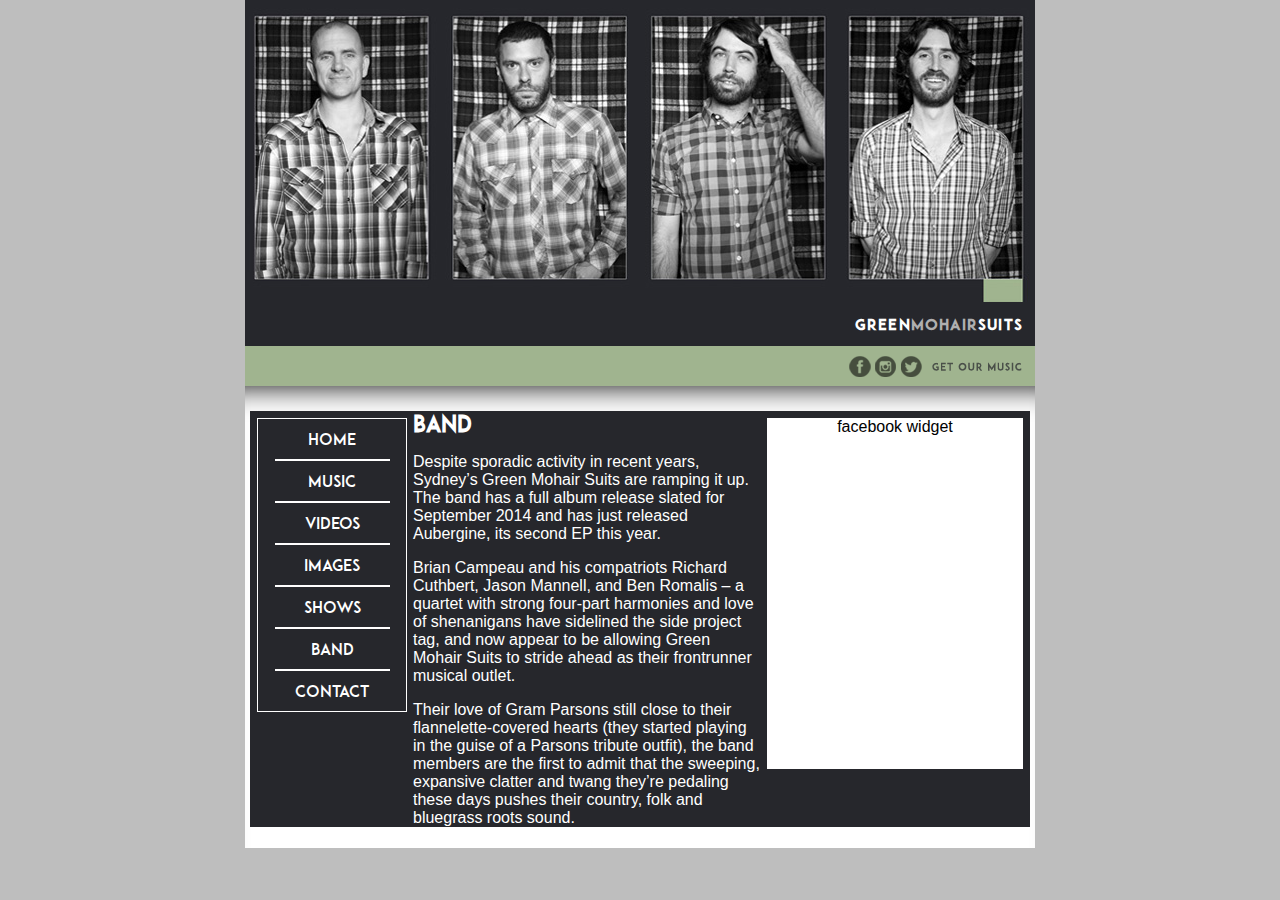
==== band.html @ 874548d6 "mobile nav" ====
<!DOCTYPE html>
<html lang="en">
<head>
	<meta charset="utf-8">
	<meta http-equiv="X-UA-Compatible" content="IE=edge">
	<meta name="viewport" content="width=device-width, initial-scale=1">
	<title>Green Mohair Suits</title>
	<link href="css/site.css" rel="stylesheet">
</head>
<body>
	<div class="container">
		
		<div class="header"><img src="img/header.jpg"></div>
		<div class="title">
			<h1>Green<em>Mohair</em>Suits</h1>
			<a class="drop" href="#"><i></i></a>
		</div>
		
		<div class="social">
			<a class="facebook" href="https://www.facebook.com/232690703586508" target="blank"></a>
			<a class="instagram" href="http://instagram.com/greenmohairsuits" target="blank"></a>
			<a class="twitter" href="http://twitter.com/mohairsuits" target="blank"></a>
			<a class="get-our-music" href="http://greenmohairsuits.bandcamp.com" target="blank">get our music</a>
		</div>
		
		<div class="main">
			<div class="inner">
				
				<div class="middle">
					
					<!-- band -->
					<h1>Band</h1>
					<p>Despite sporadic activity in recent years, Sydney’s Green Mohair Suits are ramping it up.  The band has a full album release slated for September 2014 and has just released Aubergine, its second EP this year.</p>
					<p>Brian Campeau and his compatriots Richard Cuthbert, Jason Mannell, and Ben Romalis – a quartet with strong four-part harmonies and love of shenanigans have sidelined the side project tag, and now appear to be allowing Green Mohair Suits to stride ahead as their frontrunner musical outlet.</p>
					<p>Their love of Gram Parsons still close to their flannelette-covered hearts (they started playing in the guise of a Parsons tribute outfit), the band members are the first to admit that the sweeping, expansive clatter and twang they’re pedaling these days pushes their country, folk and bluegrass roots sound.</p>
					
				</div>
				
				<div class="left">
					<div class="nav">
						<a href="index.html">Home</a>
						<a href="music.html">Music</a>
						<a href="videos.html">Videos</a>
						<a href="images.html">Images</a>
						<a href="shows.html">Shows</a>
						<a href="band.html">Band</a>
						<a href="contact.html">Contact</a>
					</div>
				</div>
				
				<div class="right">facebook widget</div>
			</div>
		</div>
		
	</div>
	<script src="//ajax.googleapis.com/ajax/libs/jquery/1.11.1/jquery.min.js"></script>
	<script src="js/site.js"></script>
</body>
</html>
---- css/site.css ----
/*! normalize.css v1.0.0 | MIT License | git.io/normalize */
article,aside,details,figcaption,figure,footer,header,hgroup,nav,section,summary{display:block}audio,canvas,video{display:inline-block;*display:inline;*zoom:1}audio:not([controls]){display:none;height:0}[hidden]{display:none}html{font-size:100%;-webkit-text-size-adjust:100%;-ms-text-size-adjust:100%}html,button,input,select,textarea{font-family:sans-serif}body{margin:0}a:focus{outline:thin dotted}a:active,a:hover{outline:0}h1{font-size:2em;margin:.67em 0}h2{font-size:1.5em;margin:.83em 0}h3{font-size:1.17em;margin:1em 0}h4{font-size:1em;margin:1.33em 0}h5{font-size:.83em;margin:1.67em 0}h6{font-size:.75em;margin:2.33em 0}abbr[title]{border-bottom:1px dotted}b,strong{font-weight:bold}blockquote{margin:1em 40px}dfn{font-style:italic}mark{background:#ff0;color:#000}p,pre{margin:1em 0}code,kbd,pre,samp{font-family:monospace,serif;_font-family:'courier new',monospace;font-size:1em}pre{white-space:pre;white-space:pre-wrap;word-wrap:break-word}q{quotes:none}q:before,q:after{content:'';content:none}small{font-size:75%}sub,sup{font-size:75%;line-height:0;position:relative;vertical-align:baseline}sup{top:-0.5em}sub{bottom:-0.25em}dl,menu,ol,ul{margin:1em 0}dd{margin:0 0 0 40px}menu,ol,ul{padding:0 0 0 40px}nav ul,nav ol{list-style:none;list-style-image:none}img{border:0;-ms-interpolation-mode:bicubic}svg:not(:root){overflow:hidden}figure{margin:0}form{margin:0}fieldset{border:1px solid #c0c0c0;margin:0 2px;padding:.35em .625em .75em}legend{border:0;padding:0;white-space:normal;*margin-left:-7px}button,input,select,textarea{font-size:100%;margin:0;vertical-align:baseline;*vertical-align:middle}button,input{line-height:normal}button,html input[type="button"],input[type="reset"],input[type="submit"]{-webkit-appearance:button;cursor:pointer;*overflow:visible}button[disabled],input[disabled]{cursor:default}input[type="checkbox"],input[type="radio"]{box-sizing:border-box;padding:0;*height:13px;*width:13px}input[type="search"]{-webkit-appearance:textfield;-moz-box-sizing:content-box;-webkit-box-sizing:content-box;box-sizing:content-box}input[type="search"]::-webkit-search-cancel-button,input[type="search"]::-webkit-search-decoration{-webkit-appearance:none}button::-moz-focus-inner,input::-moz-focus-inner{border:0;padding:0}textarea{overflow:auto;vertical-align:top}table{border-collapse:collapse;border-spacing:0}

body {
	background: #bebebe;
}
.container {
	width: 790px;
	margin: 0 auto;
}
.header {
	background: #26272c;
}
.header img {
	width: 100%;
}
.title {
	background: #26272c;
	text-align: right;
	color: #fff;
	font-family: 'adam.cg_proregular';
	position: relative;
	height: 40px;
}
.title h1 {
	font-size: 15px;
	letter-spacing: 1.2px;
	margin: 0;
	padding: 0;
	position: absolute;
	right: 12px;
	top: 9px;
}
.title em {
	font-style: normal;
	color: #afafaf;
}
a.drop {
	position: absolute;
	left: 15px;
	top: 5px;
	width: 30px;
	height: 15px;
	padding-top: 10px;
	display: none;
}
a.drop i {
	display: block;
	background: #a0b48f;
	height: 5px;
	width: 30px;
	-webkit-transition: all .3s;
	transition: all .3s;
	position: relative;
}
a.drop i:before {
	content: "";
	display: block;
	background: #a0b48f;
	height: 5px;
	position: absolute;
	top: -10px;
	width: 30px;
	-webkit-transition: all .3s;
	transition: all .3s;
}
a.drop i:after {
	content: "";
	display: block;
	background: #a0b48f;
	height: 5px;
	position: absolute;
	top: 10px;
	width: 30px;
	-webkit-transition: all .3s;
	transition: all .3s;
}
a.drop.open i {
	background: transparent;
}
a.drop.open i:before {
	top: 0;
	-webkit-transform: rotate(45deg);
	transform: rotate(45deg);
}
a.drop.open i:after {
	top: 0;
	-webkit-transform: rotate(-45deg);
	transform: rotate(-45deg);
}
.social {
	background: #a0b48f;
	position: relative;
	height: 40px;
}
.social a {
	position: absolute;
	top: 10px;
	display: inline-block;
	width: 22px;
	height: 21px;
	opacity: .7;
}
.social a:hover {
	opacity: 1;
}
.social a.facebook {
	background: url('../img/facebook.png');
	right: 164px;
}
.social a.instagram {
	background: url('../img/instagram.png');
	right: 138px;
}
.social a.twitter {
	background: url('../img/twitter.png');
	right: 112px;
}
.social .get-our-music {
	background: url('../img/get-our-music.png');
	width: 90px;
	height: 9px;
	display: inline-block;
	overflow: hidden;
	text-indent: -1000px;
	position: absolute;
	top: 16px;
	right: 13px;
}

.videoWrapper {
	position: relative;
	padding-bottom: 56.25%; /* 16:9 */
	padding-top: 25px;
	height: 0;
}
.videoWrapper iframe {
	position: absolute;
	top: 0;
	left: 0;
	width: 100%;
	height: 190px;
}


.main {
	background: #fff;
	box-shadow: inset 0 30px 30px -30px #000;
	padding: 10px 5px 5px 5px;
}
.main .inner {
	background: #26272c;
	color: #fff;
	margin: 0 auto;
	width: 100%;
	box-sizing: border-box;
	position: relative;
}
.left {
	position: absolute;
	width: 150px;
	left: 7px;
	top: 7px;
}
.nav {
	border: 1px solid #fff;
}
.nav a {
	color: white;
	display: block;
	text-align: center;
	text-decoration: none;
	margin: 10px 0;
	font-family: 'adam.cg_proregular';
}
.nav a + a:before {
	content: "";
	background: white;
	width: 115px;
	height: 2px;
	display: block;
	margin: 0 auto 10px auto;
}
.middle {
	display: block;
	margin-left: 163px;
	margin-right: 269px;
	margin-top: 7px;
	min-height: 400px;
}
.right {
	background: #fff;
	color: #000;
	width: 256px;
	height: 351px;
	position: absolute;
	text-align: center;
	top: 7px;
	right: 7px;
}
@font-face {
	font-family: 'adam.cg_proregular';
	src: url('../fonts/adam.cg_pro-webfont.eot');
	src: url('../fonts/adam.cg_pro-webfont.eot?#iefix') format('embedded-opentype'),
	url('../fonts/adam.cg_pro-webfont.woff') format('woff'),
	url('../fonts/adam.cg_pro-webfont.ttf') format('truetype'),
	url('../fonts/adam.cg_pro-webfont.svg#adam.cg_proregular') format('svg');
	font-weight: normal;
	font-style: normal;
}
h1 {
	font-family: 'adam.cg_proregular';
	font-size: 22px;
}
.youtube {
	max-width: 348px;
	height: 190px;
	background: #666;
}
.photo {
	max-width: 348px;
	height: 190px;
	background: #666;
}
.bandcamp {
	display: block;
	width: 196px;
	height: 28px;
	background: url('../img/bandcamp.png') center center no-repeat;
	text-indent: -1000px;
	overflow: hidden;
	margin: 0 auto;
	padding: 20px 0;
}
.itunes {
	display: block;
	width: 124px;
	height: 48px;
	background: url('../img/itunes.png') center center no-repeat;
	text-indent: -1000px;
	overflow: hidden;
	margin: 0 auto;
	padding: 20px 0;
}
.show {
	text-align: center;
}
.show:after {
	content: "";
	background: white;
	width: 250px;
	height: 2px;
	display: block;
	margin: 10px auto 10px auto;
}
a.contact {
	display: block;
	color:#fff;
	text-decoration: none;
	text-align: center; 
}
a.contact:hover {
	color:#fff;
	text-decoration: underline;
}

@media only screen and (max-width: 800px) {
	.container {
		width: 700px;
	}
	.middle {
		margin-left: 174px;
		margin-right: 7px;
	}
	.youtube {
		width: 100%;
		max-width: 100%;
	}
	.right {
		position: relative;
		margin-left: 180px;
		width: auto;
	}
}
@media only screen and (max-width: 700px) {
	.container {
		width: 600px;
	}
}
@media only screen and (max-width: 640px) {
	.container {
		width: 100%;
	}
	.main .inner {
		display: block;
	}
	a.drop {
		display: block;
	}
	.left {
		position: absolute;
		background: #26272c;
		top: -57px;
		left: -5px;
		height:	0;
		overflow: hidden;
	}
	.left.open {
		height:	auto;
	}
	.left .nav {
		border: 0;
	}
	.middle {
		margin-left: 7px;
		margin-right: 7px;
	}
	.right {
		margin: 0 7px;
		width: 100%;
	}
	.youtube {
		width: 100%;
	}
	.photo {
		width: 100%;
	}
}
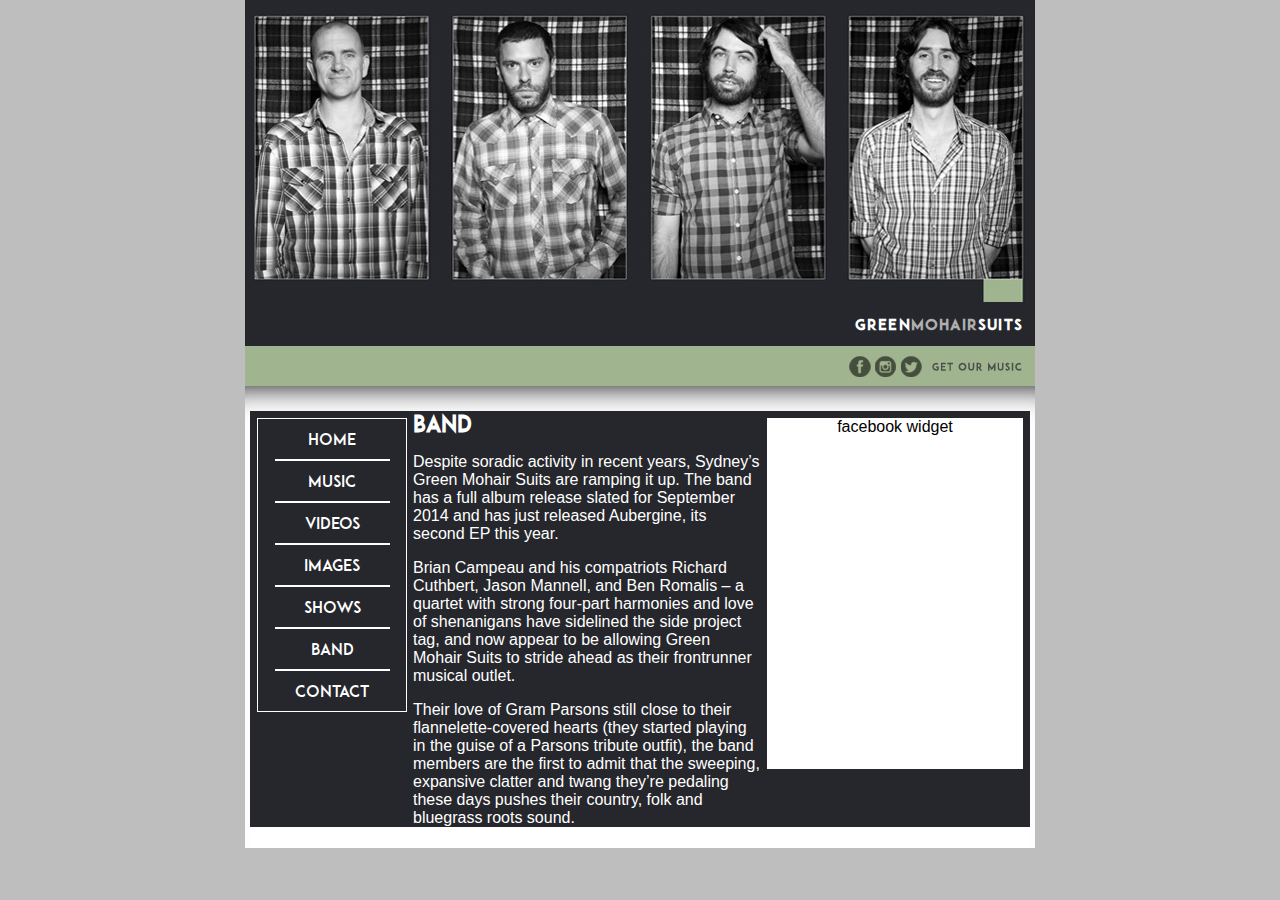
==== commit d85eadcc: "Update" ====
--- a/band.html
+++ b/band.html
@@ -30,7 +30,7 @@
 					
 					<!-- band -->
 					<h1>Band</h1>
-					<p>Despite sporadic activity in recent years, Sydney’s Green Mohair Suits are ramping it up.  The band has a full album release slated for September 2014 and has just released Aubergine, its second EP this year.</p>
+					<p>Despite soradic activity in recent years, Sydney’s Green Mohair Suits are ramping it up.  The band has a full album release slated for September 2014 and has just released Aubergine, its second EP this year.</p>
 					<p>Brian Campeau and his compatriots Richard Cuthbert, Jason Mannell, and Ben Romalis – a quartet with strong four-part harmonies and love of shenanigans have sidelined the side project tag, and now appear to be allowing Green Mohair Suits to stride ahead as their frontrunner musical outlet.</p>
 					<p>Their love of Gram Parsons still close to their flannelette-covered hearts (they started playing in the guise of a Parsons tribute outfit), the band members are the first to admit that the sweeping, expansive clatter and twang they’re pedaling these days pushes their country, folk and bluegrass roots sound.</p>
 					
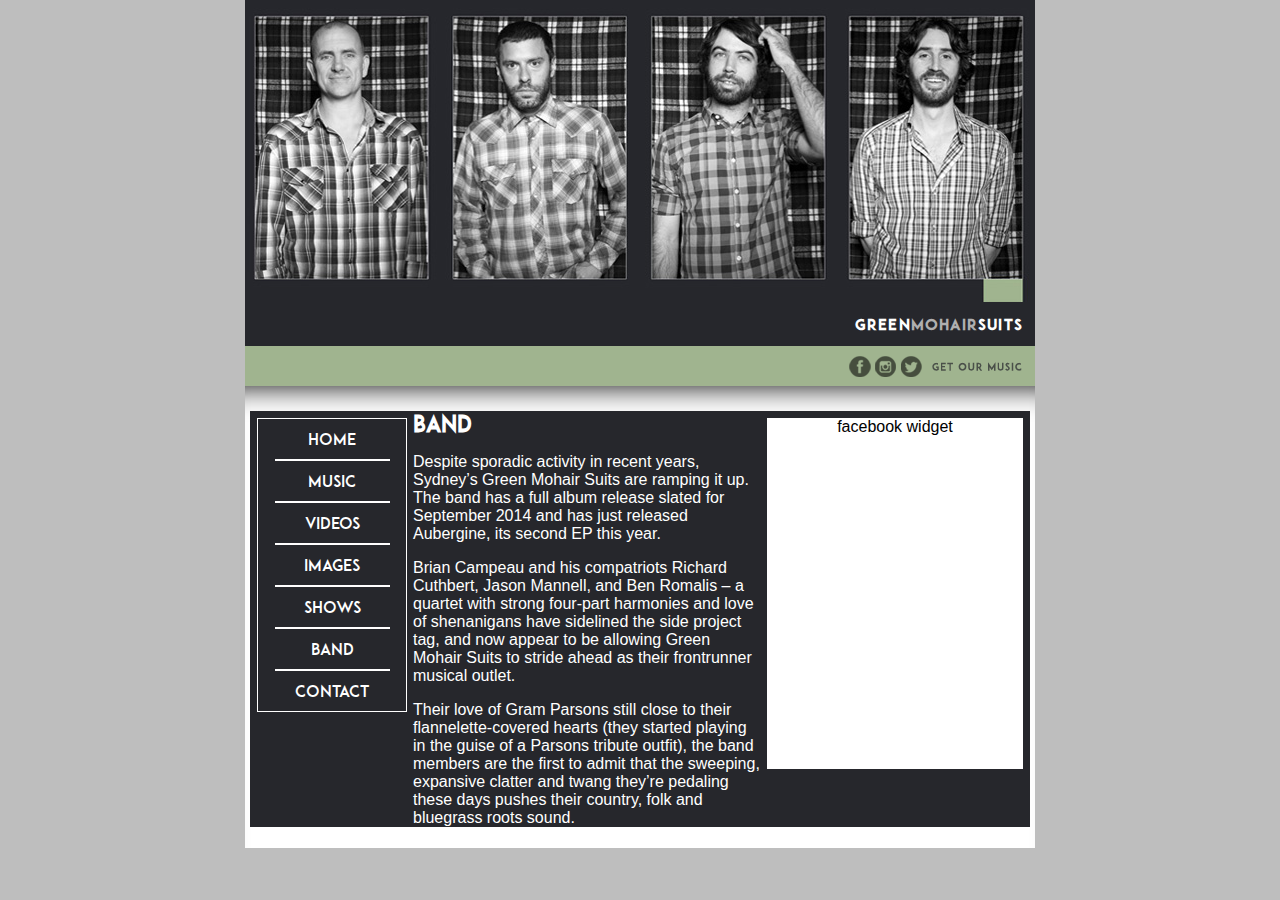
==== commit 1fb19c1c: "Update" ====
--- a/band.html
+++ b/band.html
@@ -30,7 +30,7 @@
 					
 					<!-- band -->
 					<h1>Band</h1>
-					<p>Despite soradic activity in recent years, Sydney’s Green Mohair Suits are ramping it up.  The band has a full album release slated for September 2014 and has just released Aubergine, its second EP this year.</p>
+					<p>Despite sporadic activity in recent years, Sydney’s Green Mohair Suits are ramping it up.  The band has a full album release slated for September 2014 and has just released Aubergine, its second EP this year.</p>
 					<p>Brian Campeau and his compatriots Richard Cuthbert, Jason Mannell, and Ben Romalis – a quartet with strong four-part harmonies and love of shenanigans have sidelined the side project tag, and now appear to be allowing Green Mohair Suits to stride ahead as their frontrunner musical outlet.</p>
 					<p>Their love of Gram Parsons still close to their flannelette-covered hearts (they started playing in the guise of a Parsons tribute outfit), the band members are the first to admit that the sweeping, expansive clatter and twang they’re pedaling these days pushes their country, folk and bluegrass roots sound.</p>
 					
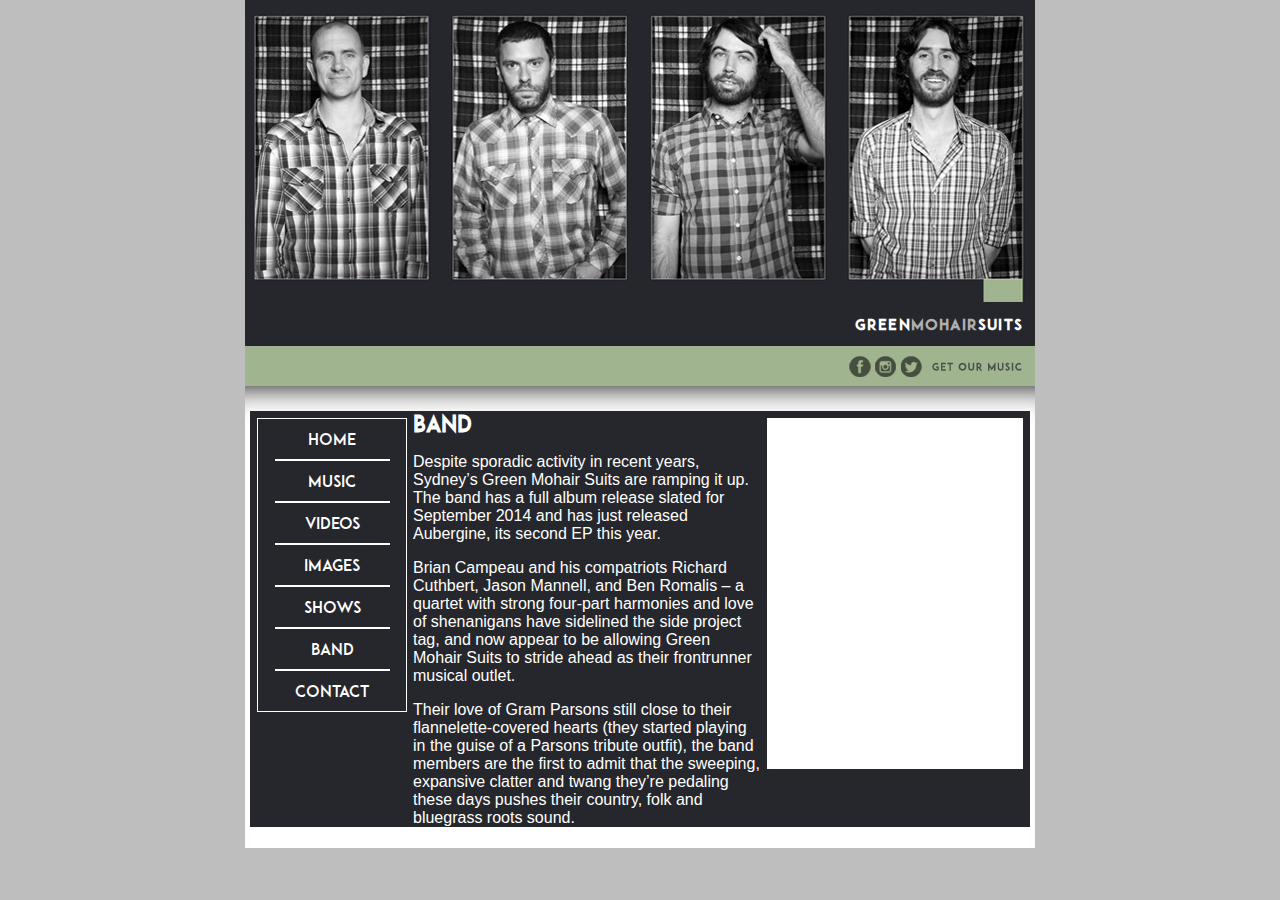
==== commit 5c641a0b: "Fixed mobile facebook like" ====
--- a/band.html
+++ b/band.html
@@ -48,12 +48,14 @@
 					</div>
 				</div>
 				
-				<div class="right">facebook widget</div>
+				<div class="right">
+					<iframe src="http://www.facebook.com/plugins/likebox.php?href=https%3A%2F%2Fwww.facebook.com%2F232690703586508&amp;width=180&amp;height=258&amp;colorscheme=light&amp;show_faces=true&amp;header=false&amp;stream=false&amp;show_border=false&amp;appId=265485230265776" scrolling="no" frameborder="0" align="center"; style="border:none; overflow:hidden; width:250px; height:258px;" allowTransparency="true"></iframe>
+				</div>
 			</div>
 		</div>
 		
 	</div>
-	<script src="//ajax.googleapis.com/ajax/libs/jquery/1.11.1/jquery.min.js"></script>
+	<script src="http://ajax.googleapis.com/ajax/libs/jquery/1.11.1/jquery.min.js"></script>
 	<script src="js/site.js"></script>
 </body>
 </html>
--- a/css/site.css
+++ b/css/site.css
@@ -316,8 +316,14 @@
 		margin-right: 7px;
 	}
 	.right {
-		margin: 0 7px;
-		width: 100%;
+		margin: 0 auto;
+		width: 250px;
+		position: fixed;
+		top: inherit;
+		bottom: 0;
+		left: 0;
+		height: 67px;
+		border-radius: 10px 10px 0 0;
 	}
 	.youtube {
 		width: 100%;
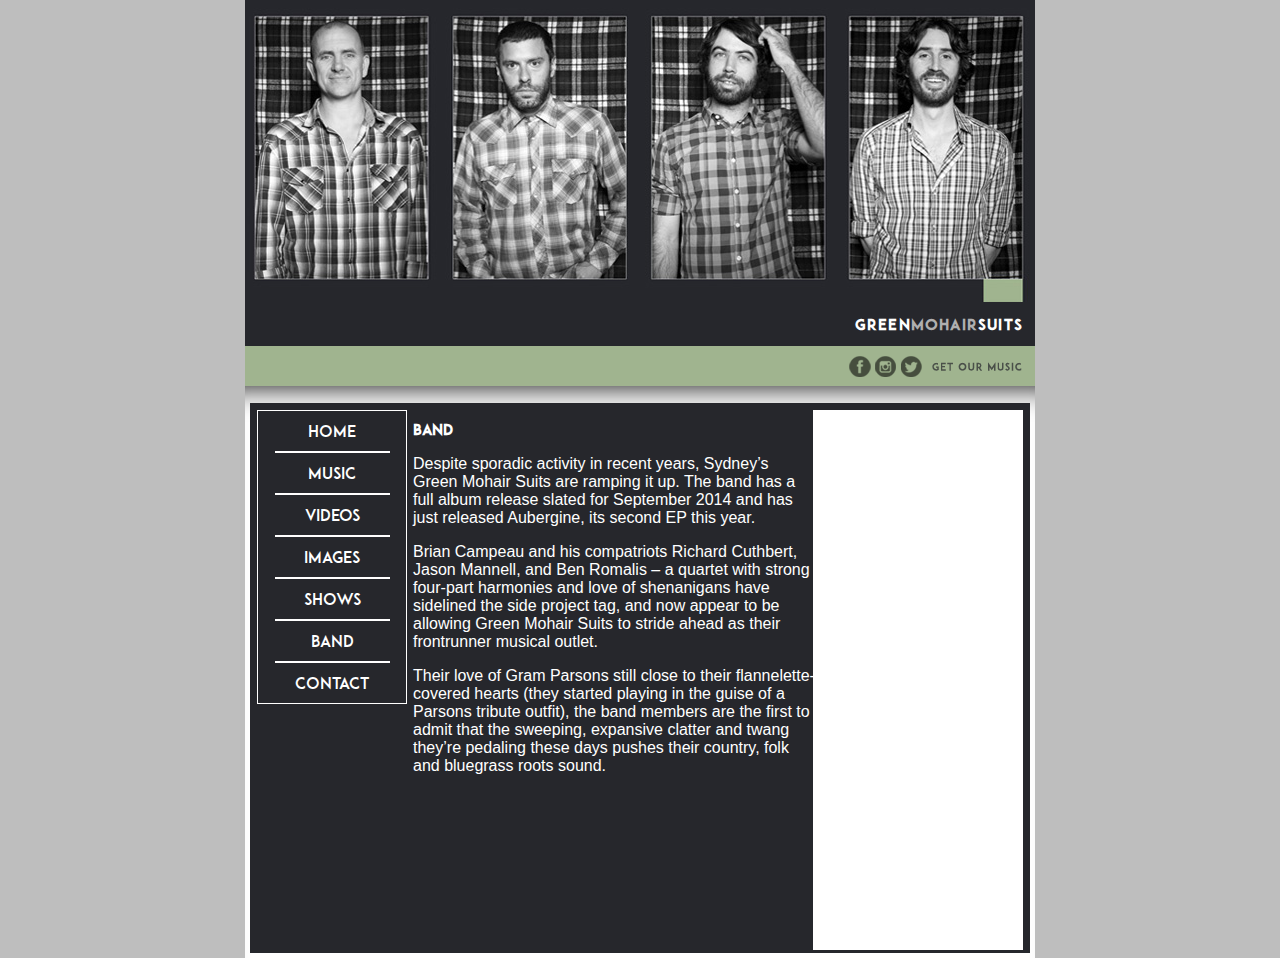
==== commit cf0a8b99: "Update All" ====
--- a/band.html
+++ b/band.html
@@ -33,6 +33,16 @@
 					<p>Despite sporadic activity in recent years, Sydney’s Green Mohair Suits are ramping it up.  The band has a full album release slated for September 2014 and has just released Aubergine, its second EP this year.</p>
 					<p>Brian Campeau and his compatriots Richard Cuthbert, Jason Mannell, and Ben Romalis – a quartet with strong four-part harmonies and love of shenanigans have sidelined the side project tag, and now appear to be allowing Green Mohair Suits to stride ahead as their frontrunner musical outlet.</p>
 					<p>Their love of Gram Parsons still close to their flannelette-covered hearts (they started playing in the guise of a Parsons tribute outfit), the band members are the first to admit that the sweeping, expansive clatter and twang they’re pedaling these days pushes their country, folk and bluegrass roots sound.</p>
+					</br>
+					</br>
+					</br>
+					</br>
+					</br>
+					</br>
+					</br>
+					</br>
+					</br>
+					
 					
 				</div>
 				
@@ -49,7 +59,7 @@
 				</div>
 				
 				<div class="right">
-					<iframe src="http://www.facebook.com/plugins/likebox.php?href=https%3A%2F%2Fwww.facebook.com%2F232690703586508&amp;width=180&amp;height=258&amp;colorscheme=light&amp;show_faces=true&amp;header=false&amp;stream=false&amp;show_border=false&amp;appId=265485230265776" scrolling="no" frameborder="0" align="center"; style="border:none; overflow:hidden; width:250px; height:258px;" allowTransparency="true"></iframe>
+					<iframe src="http://www.facebook.com/plugins/likebox.php?href=https%3A%2F%2Fwww.facebook.com%2F232690703586508&amp;width=180&amp;height=530&amp;colorscheme=light&amp;show_faces=true&amp;header=false&amp;stream=false&amp;show_border=false&amp;appId=265485230265776"; scrolling="no"; frameborder="0"; align="center"; style="border:none; overflow:hidden; width:200px; height:530px;" allowTransparency="true"></iframe>
 				</div>
 			</div>
 		</div>
--- a/css/site.css
+++ b/css/site.css
@@ -139,7 +139,7 @@
 	top: 0;
 	left: 0;
 	width: 100%;
-	height: 190px;
+	height: 220px;
 }
 
 
@@ -153,6 +153,7 @@
 	color: #fff;
 	margin: 0 auto;
 	width: 100%;
+	
 	box-sizing: border-box;
 	position: relative;
 }
@@ -184,15 +185,16 @@
 .middle {
 	display: block;
 	margin-left: 163px;
-	margin-right: 269px;
+	margin-right: 215px;
 	margin-top: 7px;
+	padding-top: 7px;
 	min-height: 400px;
 }
 .right {
 	background: #fff;
 	color: #000;
-	width: 256px;
-	height: 351px;
+	width: 210px;
+	height: 540px;
 	position: absolute;
 	text-align: center;
 	top: 7px;
@@ -210,17 +212,20 @@
 }
 h1 {
 	font-family: 'adam.cg_proregular';
-	font-size: 22px;
+	font-size: 15px;
 }
 .youtube {
-	max-width: 348px;
-	height: 190px;
+	max-width: 395px;
+	height: 220px;
+	top:7px;
 	background: #666;
 }
 .photo {
-	max-width: 348px;
-	height: 190px;
+	max-width: 395px;
+	height: 220px;
+	top:7px;
 	background: #666;
+	
 }
 .bandcamp {
 	display: block;
@@ -280,6 +285,7 @@
 		position: relative;
 		margin-left: 180px;
 		width: auto;
+
 	}
 }
 @media only screen and (max-width: 700px) {
@@ -317,7 +323,7 @@
 	}
 	.right {
 		margin: 0 auto;
-		width: 250px;
+		width: 200px;
 		position: fixed;
 		top: inherit;
 		bottom: 0;
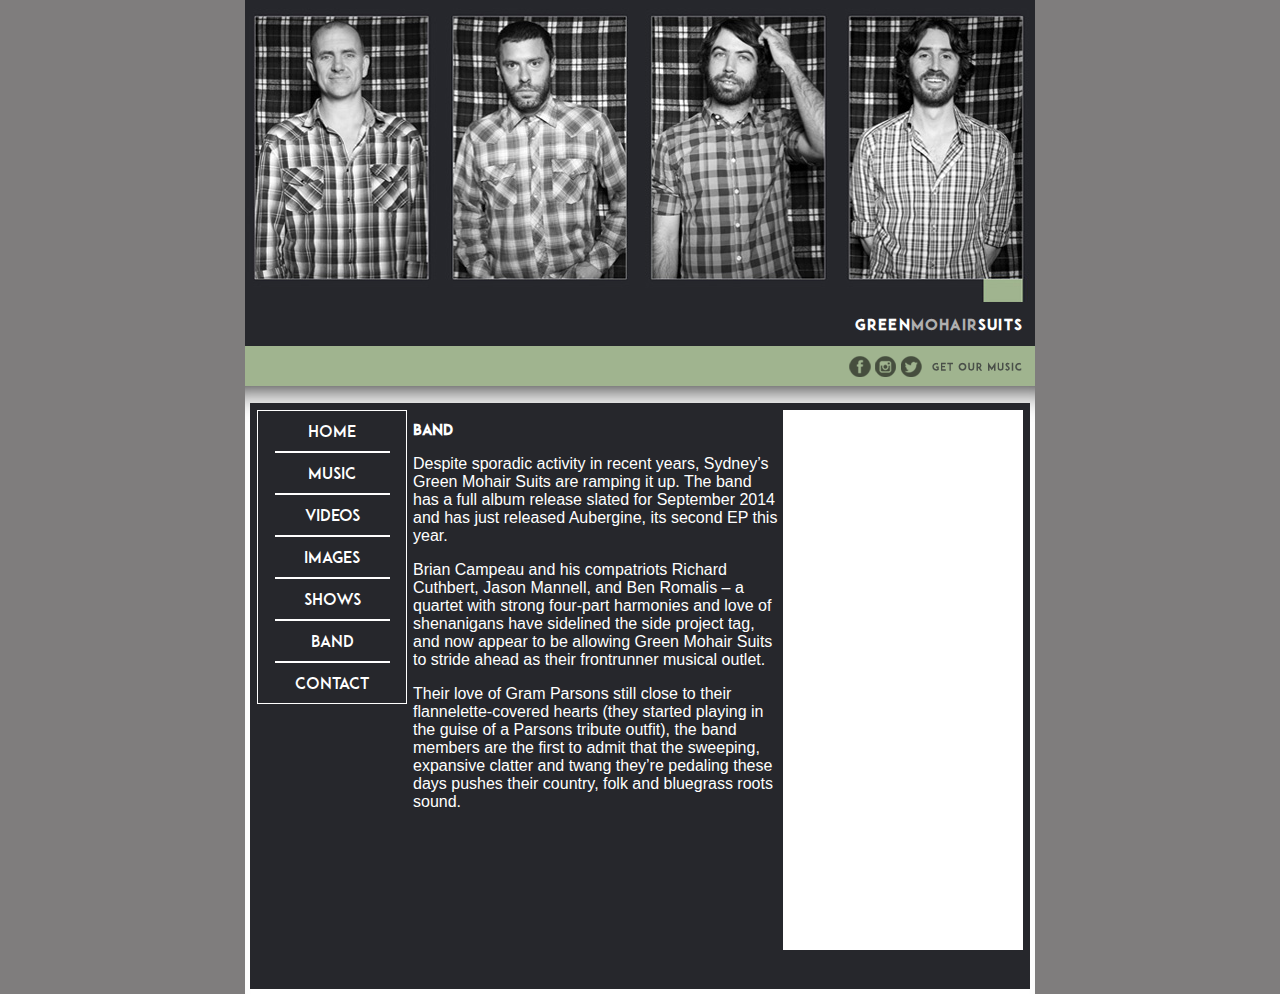
==== commit 3226fbfd: "5" ====
--- a/band.html
+++ b/band.html
@@ -59,7 +59,7 @@
 				</div>
 				
 				<div class="right">
-					<iframe src="http://www.facebook.com/plugins/likebox.php?href=https%3A%2F%2Fwww.facebook.com%2F232690703586508&amp;width=180&amp;height=530&amp;colorscheme=light&amp;show_faces=true&amp;header=false&amp;stream=false&amp;show_border=false&amp;appId=265485230265776"; scrolling="no"; frameborder="0"; align="center"; style="border:none; overflow:hidden; width:200px; height:530px;" allowTransparency="true"></iframe>
+					<iframe src="http://www.facebook.com/plugins/likebox.php?href=https%3A%2F%2Fwww.facebook.com%2F232690703586508&amp;width=180&amp;height=530&amp;colorscheme=light&amp;show_faces=true&amp;header=false&amp;stream=false&amp;show_border=false&amp;appId=265485230265776"; scrolling="no"; frameborder="0"; align="center"; style="border:none; overflow:hidden; width:240px; height:530px;" allowTransparency="true"></iframe>
 				</div>
 			</div>
 		</div>
--- a/css/site.css
+++ b/css/site.css
@@ -2,7 +2,7 @@
 article,aside,details,figcaption,figure,footer,header,hgroup,nav,section,summary{display:block}audio,canvas,video{display:inline-block;*display:inline;*zoom:1}audio:not([controls]){display:none;height:0}[hidden]{display:none}html{font-size:100%;-webkit-text-size-adjust:100%;-ms-text-size-adjust:100%}html,button,input,select,textarea{font-family:sans-serif}body{margin:0}a:focus{outline:thin dotted}a:active,a:hover{outline:0}h1{font-size:2em;margin:.67em 0}h2{font-size:1.5em;margin:.83em 0}h3{font-size:1.17em;margin:1em 0}h4{font-size:1em;margin:1.33em 0}h5{font-size:.83em;margin:1.67em 0}h6{font-size:.75em;margin:2.33em 0}abbr[title]{border-bottom:1px dotted}b,strong{font-weight:bold}blockquote{margin:1em 40px}dfn{font-style:italic}mark{background:#ff0;color:#000}p,pre{margin:1em 0}code,kbd,pre,samp{font-family:monospace,serif;_font-family:'courier new',monospace;font-size:1em}pre{white-space:pre;white-space:pre-wrap;word-wrap:break-word}q{quotes:none}q:before,q:after{content:'';content:none}small{font-size:75%}sub,sup{font-size:75%;line-height:0;position:relative;vertical-align:baseline}sup{top:-0.5em}sub{bottom:-0.25em}dl,menu,ol,ul{margin:1em 0}dd{margin:0 0 0 40px}menu,ol,ul{padding:0 0 0 40px}nav ul,nav ol{list-style:none;list-style-image:none}img{border:0;-ms-interpolation-mode:bicubic}svg:not(:root){overflow:hidden}figure{margin:0}form{margin:0}fieldset{border:1px solid #c0c0c0;margin:0 2px;padding:.35em .625em .75em}legend{border:0;padding:0;white-space:normal;*margin-left:-7px}button,input,select,textarea{font-size:100%;margin:0;vertical-align:baseline;*vertical-align:middle}button,input{line-height:normal}button,html input[type="button"],input[type="reset"],input[type="submit"]{-webkit-appearance:button;cursor:pointer;*overflow:visible}button[disabled],input[disabled]{cursor:default}input[type="checkbox"],input[type="radio"]{box-sizing:border-box;padding:0;*height:13px;*width:13px}input[type="search"]{-webkit-appearance:textfield;-moz-box-sizing:content-box;-webkit-box-sizing:content-box;box-sizing:content-box}input[type="search"]::-webkit-search-cancel-button,input[type="search"]::-webkit-search-decoration{-webkit-appearance:none}button::-moz-focus-inner,input::-moz-focus-inner{border:0;padding:0}textarea{overflow:auto;vertical-align:top}table{border-collapse:collapse;border-spacing:0}
 
 body {
-	background: #bebebe;
+	background: #7f7d7d;
 }
 .container {
 	width: 790px;
@@ -185,7 +185,7 @@
 .middle {
 	display: block;
 	margin-left: 163px;
-	margin-right: 215px;
+	margin-right: 250px;
 	margin-top: 7px;
 	padding-top: 7px;
 	min-height: 400px;
@@ -193,7 +193,7 @@
 .right {
 	background: #fff;
 	color: #000;
-	width: 210px;
+	width: 240px;
 	height: 540px;
 	position: absolute;
 	text-align: center;
@@ -215,13 +215,13 @@
 	font-size: 15px;
 }
 .youtube {
-	max-width: 395px;
+	max-width: 364px;
 	height: 220px;
 	top:7px;
 	background: #666;
 }
 .photo {
-	max-width: 395px;
+	max-width: 364px;
 	height: 220px;
 	top:7px;
 	background: #666;
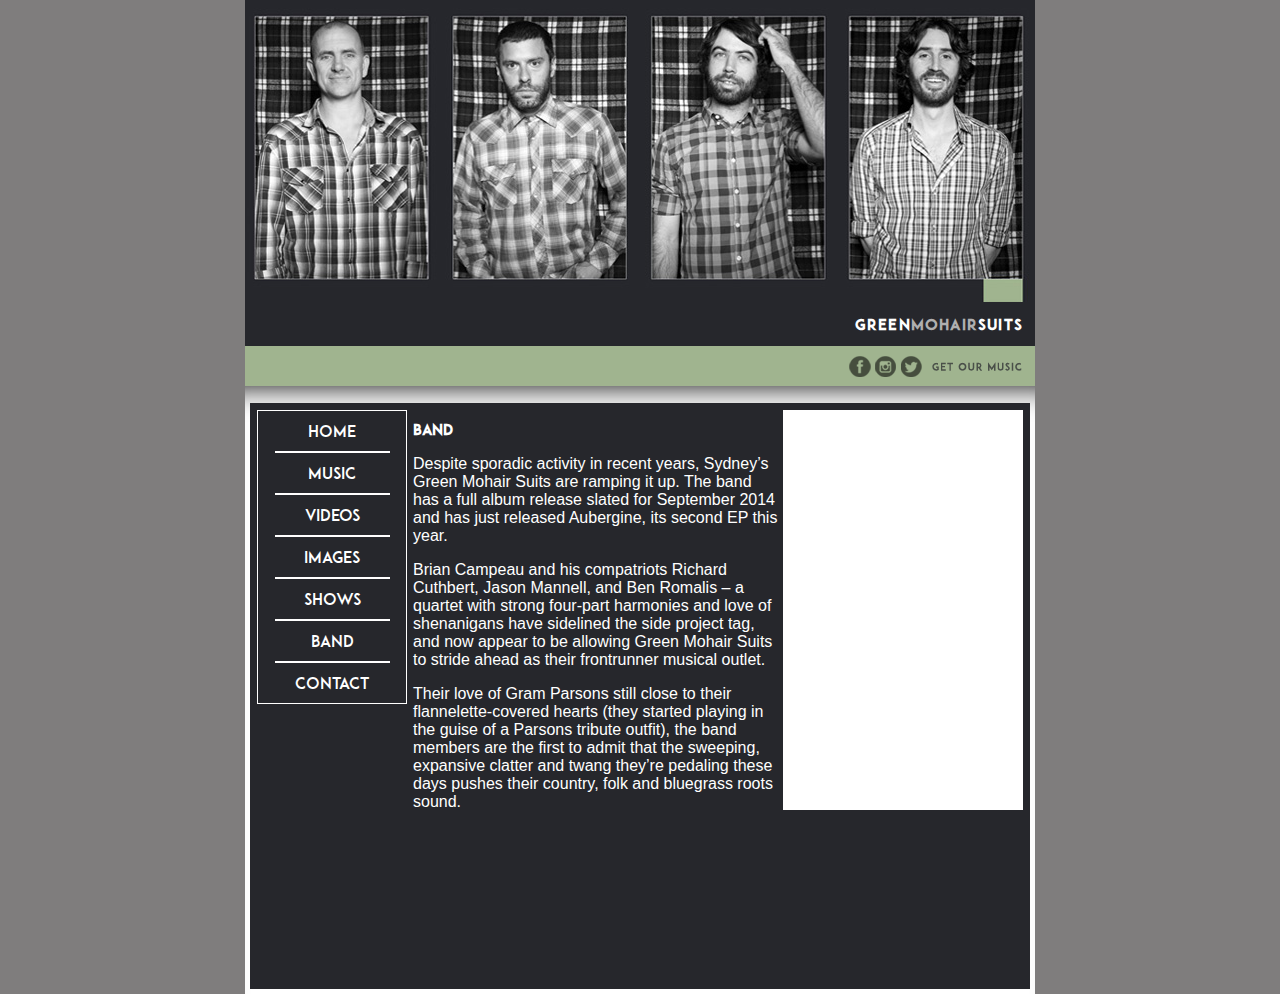
==== commit 0f668fd9: "1" ====
--- a/band.html
+++ b/band.html
@@ -59,7 +59,7 @@
 				</div>
 				
 				<div class="right">
-					<iframe src="http://www.facebook.com/plugins/likebox.php?href=https%3A%2F%2Fwww.facebook.com%2F232690703586508&amp;width=180&amp;height=530&amp;colorscheme=light&amp;show_faces=true&amp;header=false&amp;stream=false&amp;show_border=false&amp;appId=265485230265776"; scrolling="no"; frameborder="0"; align="center"; style="border:none; overflow:hidden; width:240px; height:530px;" allowTransparency="true"></iframe>
+					<iframe src="http://www.facebook.com/plugins/likebox.php?href=https%3A%2F%2Fwww.facebook.com%2F232690703586508&amp;width=180&amp;height=530&amp;colorscheme=light&amp;show_faces=true&amp;header=false&amp;stream=false&amp;show_border=false&amp;appId=265485230265776"; scrolling="no"; frameborder="0"; align="center"; style="border:none; overflow:hidden; width:240px; height:400px;" allowTransparency="true"></iframe>
 				</div>
 			</div>
 		</div>
--- a/css/site.css
+++ b/css/site.css
@@ -194,7 +194,7 @@
 	background: #fff;
 	color: #000;
 	width: 240px;
-	height: 540px;
+	height: 400px;
 	position: absolute;
 	text-align: center;
 	top: 7px;
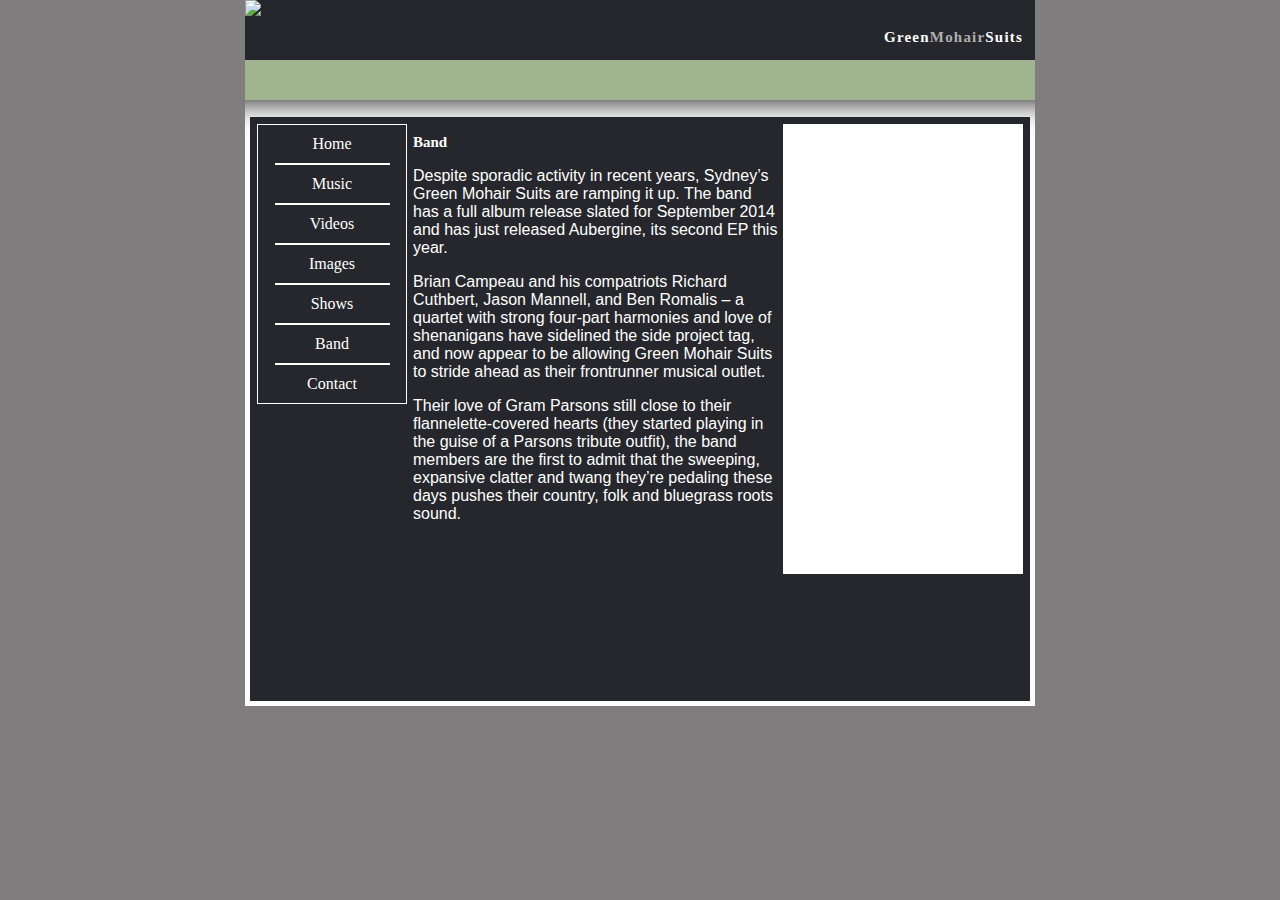
==== commit 2a4b11d0: "Code" ====
--- a/band.html
+++ b/band.html
@@ -67,5 +67,16 @@
 	</div>
 	<script src="http://ajax.googleapis.com/ajax/libs/jquery/1.11.1/jquery.min.js"></script>
 	<script src="js/site.js"></script>
+	
+	<script>
+  (function(i,s,o,g,r,a,m){i['GoogleAnalyticsObject']=r;i[r]=i[r]||function(){
+  (i[r].q=i[r].q||[]).push(arguments)},i[r].l=1*new Date();a=s.createElement(o),
+  m=s.getElementsByTagName(o)[0];a.async=1;a.src=g;m.parentNode.insertBefore(a,m)
+  })(window,document,'script','//www.google-analytics.com/analytics.js','ga');
+
+  ga('create', 'UA-52266529-1', 'auto');
+  ga('send', 'pageview');
+
+</script>
 </body>
 </html>
--- a/css/site.css
+++ b/css/site.css
@@ -143,6 +143,8 @@
 }
 
 
+
+
 .main {
 	background: #fff;
 	box-shadow: inset 0 30px 30px -30px #000;
@@ -188,13 +190,13 @@
 	margin-right: 250px;
 	margin-top: 7px;
 	padding-top: 7px;
-	min-height: 400px;
+	min-height: 450px;
 }
 .right {
 	background: #fff;
 	color: #000;
 	width: 240px;
-	height: 400px;
+	height: 450px;
 	position: absolute;
 	text-align: center;
 	top: 7px;
@@ -222,10 +224,14 @@
 }
 .photo {
 	max-width: 364px;
-	height: 220px;
+	/*height: 220px;*/
 	top:7px;
-	background: #666;
+	/*background: #fff;*/
 	
+}
+.photo img {
+	width: 100%;
+	margin: 0 auto;
 }
 .bandcamp {
 	display: block;
